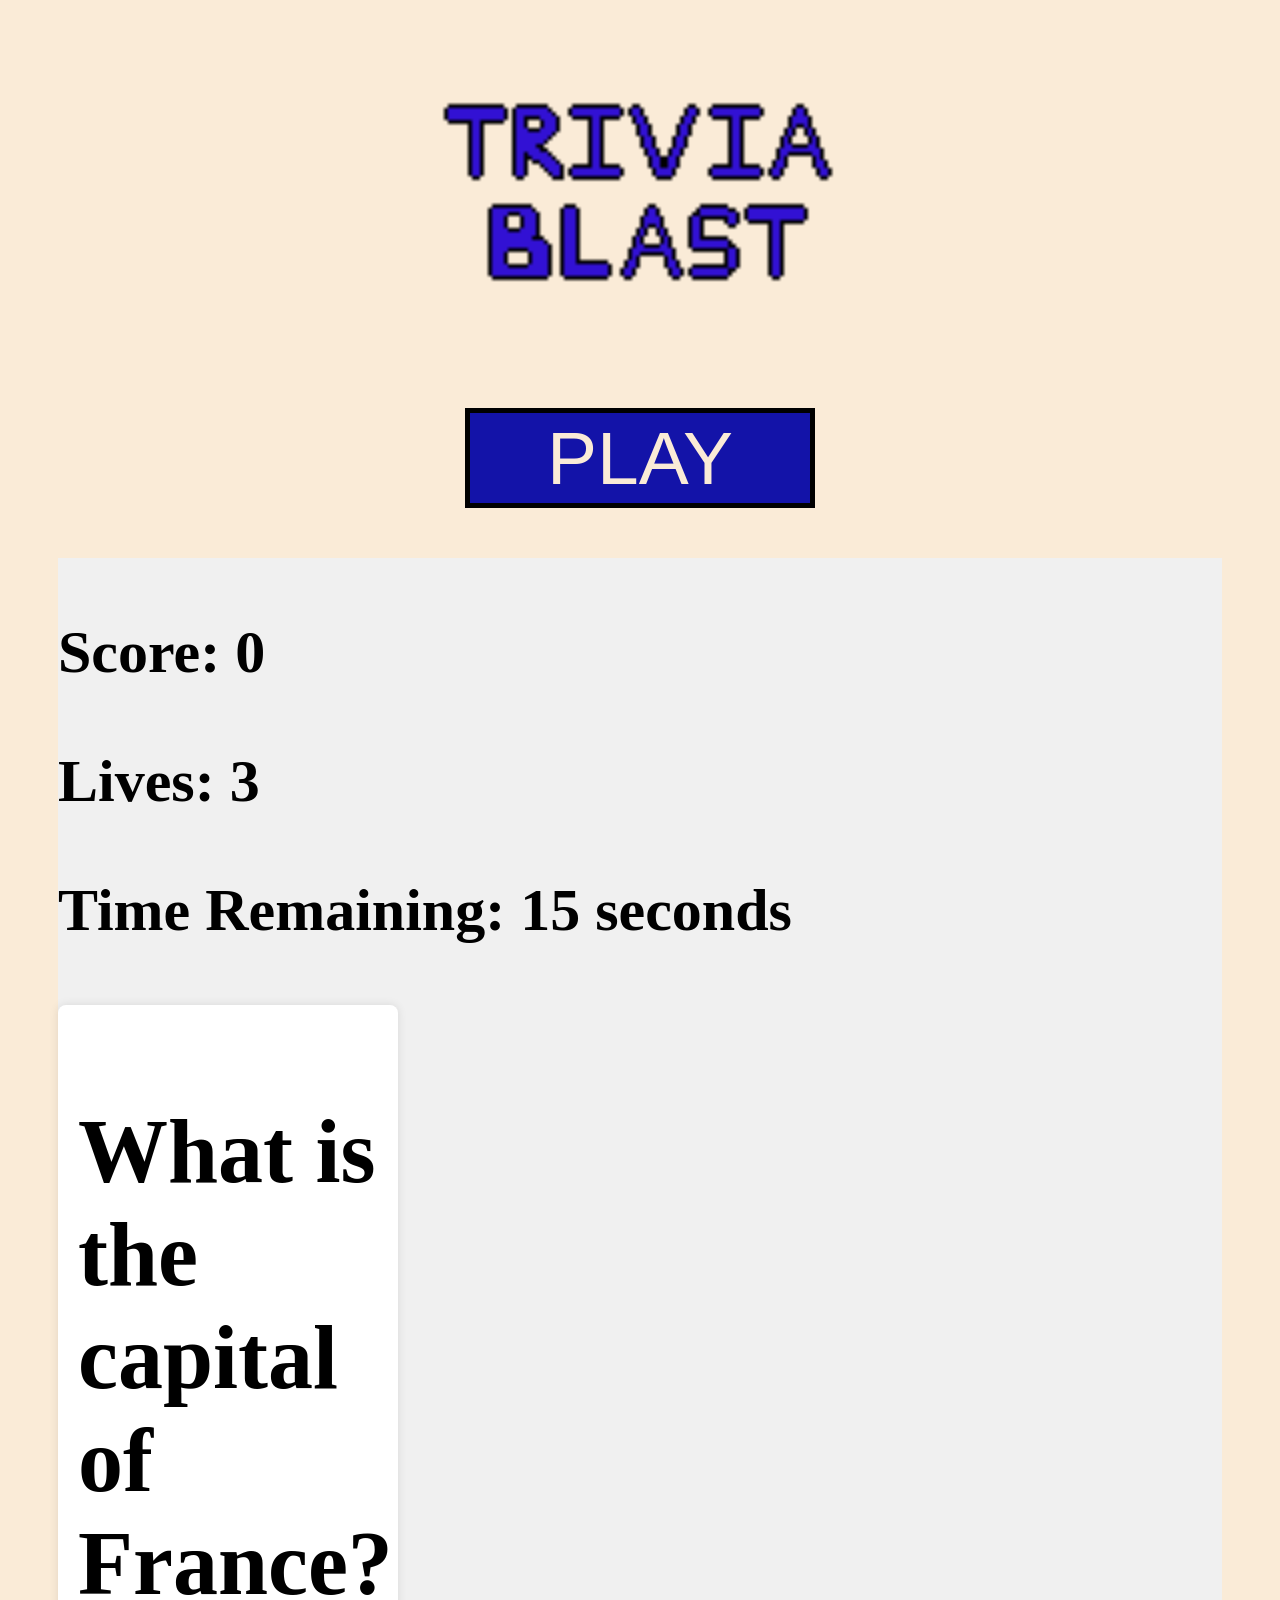
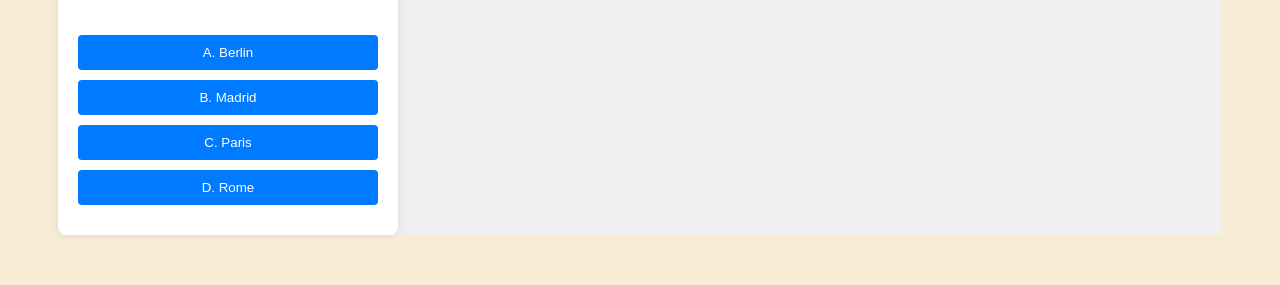
==== index.html @ b65f86d8 "1st Commit, Better layout and css" ====
<!DOCTYPE html>
<html>
    <head>
        <meta charset="utf-8" />
        <meta name="viewport" content="width=device-width, initial-scale=1" />
        <link rel = "icon" href="images/favicon.ico" type="image/x-icon" />
        <title>Static Website Homepage</title>
        <link rel="stylesheet" href="style.css"/>
        <script src="script.js" defer></script>
    </head>
    <body class="overall_page">

        <header>
            <img class="title" src="Images/pixil-frame-0.png" alt="Trivia Blast Header"></img>
        </header>
        

        <div class = "btn">
            <button id="btn1" onclick= initQuiz();>PLAY</button>
        </div>

        <div class="bodyForGame">



        <div class="start-container">
            <div id="score-container">
                <p>Score: <span id="score">0</span></p>
            </div>

            <div id="lives-container">
                <p>Lives: <span id="lives">3</span></p>
            </div>

            <div id="timer-container">
                <p>Time Remaining: <span id="timer">15</span> seconds</p>
            </div>
        </div>


        <main class="quiz-container">
            <div class="question">
              <h2>What is the capital of France?</h2>
            </div>
            
            <div class="answers">
              <button class="answer-btn">A. Berlin</button>
              <button class="answer-btn">B. Madrid</button>
              <button class="answer-btn">C. Paris</button>
              <button class="answer-btn">D. Rome</button>
            </div>
            
        </main>
        </div>
    </body>
</html>
---- style.css ----
/* Luke CSS just for the button and the title */
.overall_page{
    background-color: antiquewhite;
    color:black;
    font-weight: bold;
    font-family: fantasy;
    font-size: 60px;
}


.title{
    display: flex;
    justify-content: center;    
    margin-left: auto;
    margin-right: auto;
    height: 400px;
    width: 400px;
    max-width: 100%;
}

.btn{
    display: flex;
    justify-content: center;    
    text-align: center;  
    font-family: fantasy;
    font-size: 60px;
}

#btn1{
    width: 350px;
    height: 100px;
    color: antiquewhite;
    background-color: rgb(19, 19, 168);
    font-size: 75px;
    border: 5px solid black;
    border-color: black;
}

/* Dakotas/Luke CSS for the actual game itself
-Score
-Lives
-Time Remaining
-Actual box of the questions being asked
*/


.bodyForGame {
    font-family: fantasy;
    font-size: 60px;
    background-color: #f0f0f0;
    display: flex;
    flex-direction: column;
    justify-content: center;
    height: 50%;
    margin: 50px;
  }

  .quiz-container {
    background-color: #fff;
    padding: 20px;
    border-radius: 8px;
    box-shadow: 0 0 10px rgba(0, 0, 0, 0.1);
    width: 300px;
  }

  .question h2 {
    margin-bottom: 20px;
  }

  .answers {
    display: flex;
    flex-direction: column;
  }
  .score-container,
  .lives-container {
    margin-bottom: 20px;
  }

  .answer-btn {
    background-color: #007bff;
    color: white;
    border: none;
    padding: 10px;
    margin-bottom: 10px;
    border-radius: 4px;
    cursor: pointer;
  }

  .answer-btn:hover {
    background-color: #0056b3;
  }



@media (max-width: 800px) { 
    .title{
        font-size: 50px;
    }
}
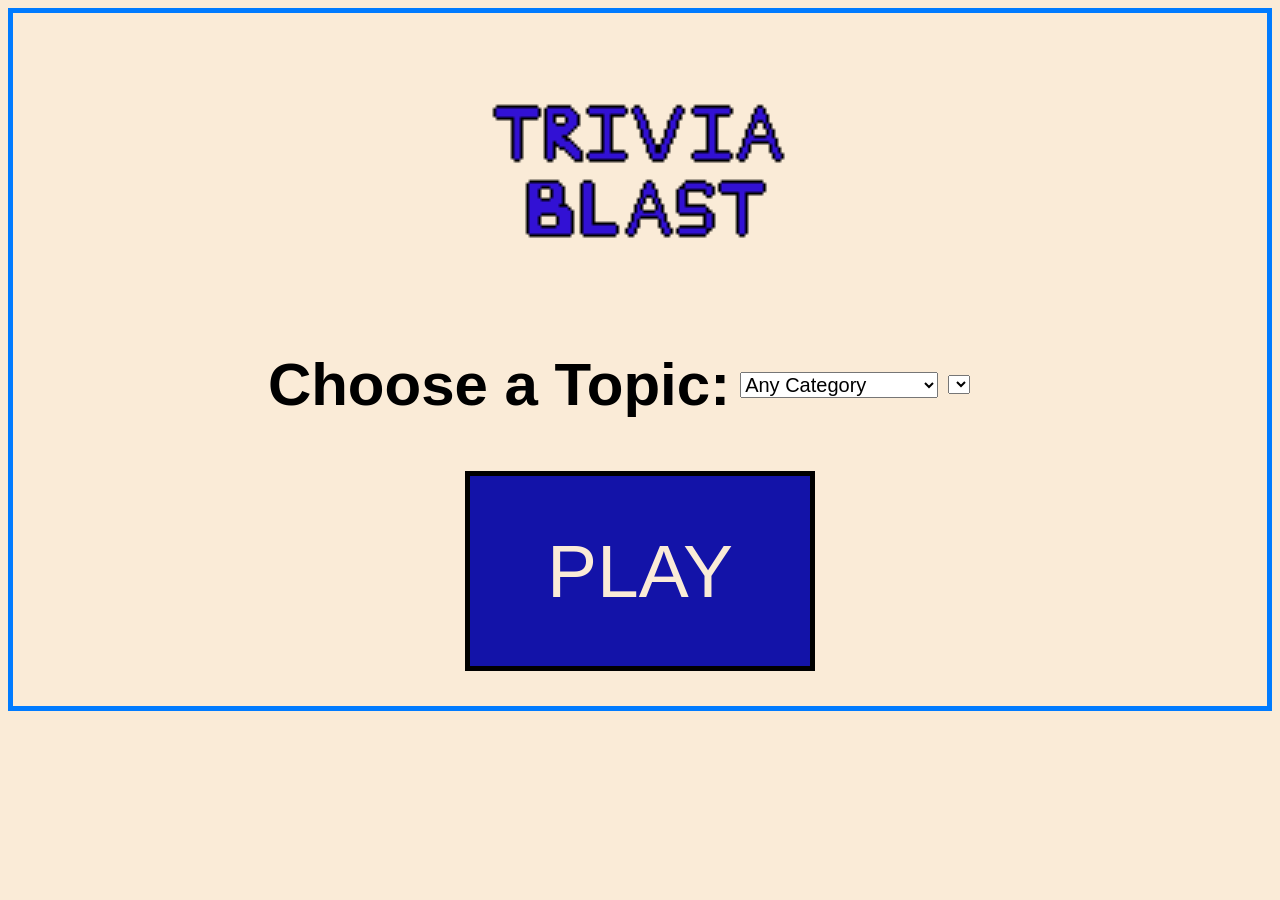
==== commit bd7cee10: "Merge pull request #2 from dsnyder8/feature/progress-dots-and-win-condition Add progress dots and wi" ====
--- a/index.html
+++ b/index.html
@@ -10,47 +10,91 @@
     </head>
     <body class="overall_page">
 
+        <!-- Header Image / Logo for the game -->
         <header>
             <img class="title" src="Images/pixil-frame-0.png" alt="Trivia Blast Header"></img>
         </header>
         
 
-        <div class = "btn">
+        <div id="welcome-screen" class="btn">
+            <div class="selector-container">
+                <label for="category-select">Choose a Topic:</label>
+                <select id="category-select">
+                    <option value="">Any Category</option>
+                    <option value="9">General Knowledge</option>
+                    <option value="11">Movies</option>
+                    <option value="12">Music</option>
+                    <option value="15">Video Games</option>
+                    <option value="17">Science & Nature</option>
+                    <option value="23">History</option>
+                </select>
+                <select id="difficulty-select">Choose a difficulty</select>
+                    <option value></option>
+                    <option value></option>
+                    <option value></option>
+            </div>
             <button id="btn1" onclick= initQuiz();>PLAY</button>
         </div>
 
-        <div class="bodyForGame">
 
 
 
-        <div class="start-container">
-            <div id="score-container">
-                <p>Score: <span id="score">0</span></p>
+        <!--Code for the container the actual game is played in-->
+        <div id="game-container" style="display:none;">
+            <div class="start-container">
+                
+                <div id="timer-container">
+                    <p>Time Remaining: <span id="timer">15</span> seconds</p>
+                </div>
+                <div id="score-container">
+                    <p>Score: <span id="score">0</span></p>
+                </div>
             </div>
 
-            <div id="lives-container">
-                <p>Lives: <span id="lives">3</span></p>
+            <div id="progress-container">
+                <span class="progress-dot"></span>
+                <span class="progress-dot"></span>
+                <span class="progress-dot"></span>
+                <span class="progress-dot"></span>
+                <span class="progress-dot"></span>
+                <span class="progress-dot"></span>
+                <span class="progress-dot"></span>
+                <span class="progress-dot"></span>
+                <span class="progress-dot"></span>
+                <span class="progress-dot"></span>
             </div>
 
-            <div id="timer-container">
-                <p>Time Remaining: <span id="timer">15</span> seconds</p>
+            <main class="quiz-container">
+                <div class="question">
+                    <h2>Waiting for Question 1</h2>
+                </div>
+
+                <div class="answers">
+                    <button class="answer-btn">..</button>
+                    <button class="answer-btn">..</button>
+                    <button class="answer-btn">..</button>
+                    <button class="answer-btn">..</button>
+                </div>
+            </main>
+
+            <div class="start-container">
+                <div id="lives-container">
+                    <p>Lives: <img id="lives" src="Images/HeartFrame1.png"></img></p>
+                </div>
             </div>
         </div>
+        
 
-
-        <main class="quiz-container">
-            <div class="question">
-              <h2>What is the capital of France?</h2>
+        <!-- We want to hide this end game content to appear only when the game is over -->
+        <div id="game-over-container" style="display:none;">
+            <div class="final-scores-container">
+                <h2 id="game-over-heading"> Game Over and Nice Try!</h2>
+                <p> Here is your scores:</p>
+                    <p id="final-score">Final Score: </p>
+                    <p id="questions-correct">Questions Correct: </p>   
+                    <p id="high-score"> Personal Best: 0 </p>
+                    <button id="restart-btn" onclick="location.reload()">Play Again</button>
             </div>
-            
-            <div class="answers">
-              <button class="answer-btn">A. Berlin</button>
-              <button class="answer-btn">B. Madrid</button>
-              <button class="answer-btn">C. Paris</button>
-              <button class="answer-btn">D. Rome</button>
-            </div>
-            
-        </main>
         </div>
     </body>
 </html>
--- a/style.css
+++ b/style.css
@@ -1,40 +1,52 @@
-
 /* Luke CSS just for the button and the title */
-.overall_page{
-    background-color: antiquewhite;
-    color:black;
-    font-weight: bold;
-    font-family: fantasy;
-    font-size: 60px;
+.overall_page {
+  background-color: antiquewhite;
+  color: black;
+  font-weight: bold;
+  font-family: Arial, Helvetica, sans-serif;
+  font-size: 60px;
+  border: 5px solid #007bff;
+  padding: 20px;
 }
 
-
-.title{
-    display: flex;
-    justify-content: center;    
-    margin-left: auto;
-    margin-right: auto;
-    height: 400px;
-    width: 400px;
-    max-width: 100%;
+.title {
+  display: block;
+  margin: auto;
+  width: 300px;
+  height: 300px;
+  max-width: 100%;
 }
 
-.btn{
-    display: flex;
-    justify-content: center;    
-    text-align: center;  
-    font-family: fantasy;
-    font-size: 60px;
+.btn {
+  display: flex;
+  flex-direction: column;
+  justify-content: center;
+  align-items: center;
+  text-align: center;
+  font-family: Arial, Helvetica, sans-serif;
+  font-size: 60px;
+  gap: 50px;
 }
 
-#btn1{
-    width: 350px;
-    height: 100px;
-    color: antiquewhite;
-    background-color: rgb(19, 19, 168);
-    font-size: 75px;
-    border: 5px solid black;
-    border-color: black;
+#btn1 {
+  width: 350px;
+  height: 200px;
+  color: antiquewhite;
+  background-color: rgb(19, 19, 168);
+  font-size: 75px;
+  border: 5px solid black;
+  border-color: black;
+}
+
+.selector-container{
+    display: flex;
+    justify-content: center;
+    align-items: center;
+    gap: 10px;
+}
+
+#category-select{
+    font-size: 20px;
 }
 
 /* Dakotas/Luke CSS for the actual game itself
@@ -45,56 +57,136 @@
 */
 
 
-.bodyForGame {
-    font-family: fantasy;
-    font-size: 60px;
-    background-color: #f0f0f0;
+.game-container {
+  background-color: #f0f0f0;
+  min-height: 100vh;
+  padding: 5px 5px;
+}
+
+
+.quiz-container {
+  background-color: antiquewhite;
+  padding: 30px;
+  border-radius: 12px;
+  box-shadow: 0 4px 15px rgba(0, 0, 0, 0.2);
+  max-width: 600px; 
+  margin: 20px auto;
+  text-align: center;
+}
+
+.question h2 {
+  font-size: 24px;
+  line-height: 1.4;
+  margin-bottom: 25px;
+  color: #333;
+}
+
+.answers {
+  display: flex;
+  flex-direction: column;
+}
+.score-container,
+.lives-container {
+  margin-bottom: 5px;
+}
+
+.answer-btn {
+    background-color: #007bff;
+    color: white;
+    border: none;
+    padding: 15px;
+    margin-bottom: 12px;
+    border-radius: 8px;
+    cursor: pointer;
+    font-size: 18px;
+}
+
+.answer-btn:hover {
+    background-color: #4c9aee;
+  }
+
+
+.start-container{
+    color: #333;
     display: flex;
     flex-direction: column;
     justify-content: center;
-    height: 50%;
-    margin: 50px;
-  }
+    align-items: center;
+    font-size: 45px;
+}
 
-  .quiz-container {
-    background-color: #fff;
-    padding: 20px;
-    border-radius: 8px;
-    box-shadow: 0 0 10px rgba(0, 0, 0, 0.1);
-    width: 300px;
-  }
+#btn1:hover{
+    background-color: rgb(11, 93, 165);
+}
+p{
+    margin: 1px;
+}
 
-  .question h2 {
-    margin-bottom: 20px;
-  }
+#welcome-screen{
+    margin: 15px;
+    
+}
 
-  .answers {
+h2{
+    margin: 1px;
+}
+
+.final-scores-container{
     display: flex;
     flex-direction: column;
-  }
-  .score-container,
-  .lives-container {
-    margin-bottom: 20px;
-  }
+    justify-content: center;
+    align-items: center;
+    padding-bottom: 10px;
+    border: 5px solid black;
+}
 
-  .answer-btn {
-    background-color: #007bff;
-    color: white;
-    border: none;
-    padding: 10px;
-    margin-bottom: 10px;
-    border-radius: 4px;
-    cursor: pointer;
-  }
+#restart-btn{
+    width: 100px;
+    height: 55px;
+    color: antiquewhite;
+    background-color: rgb(19, 19, 168);
+    font-size: 20px;
+    border: 5px solid black;
+    border-color: black;
+}
 
-  .answer-btn:hover {
-    background-color: #0056b3;
-  }
+#restart-btn:hover{
+    background-color: rgb(11, 93, 165);
+}
+
+h2{
+    color: red;
+}
 
 
+#progress-container {
+    display: flex;
+    justify-content: center;
+    gap: 10px;
+    margin: 10px auto;
+}
 
-@media (max-width: 800px) { 
-    .title{
-        font-size: 50px;
-    }
+.progress-dot {
+    width: 20px;
+    height: 20px;
+    border-radius: 50%;
+    background-color: #ccc;
+    border: 2px solid #999;
+    display: inline-block;
+}
+
+.progress-dot.correct {
+    background-color: #28a745;
+    border-color: #1e7e34;
+}
+
+.progress-dot.wrong {
+    background-color: #dc3545;
+    border-color: #bd2130;
+}
+
+@media (max-width: 800px) {
+  .title {
+    font-size: 50px;
+  }
 }
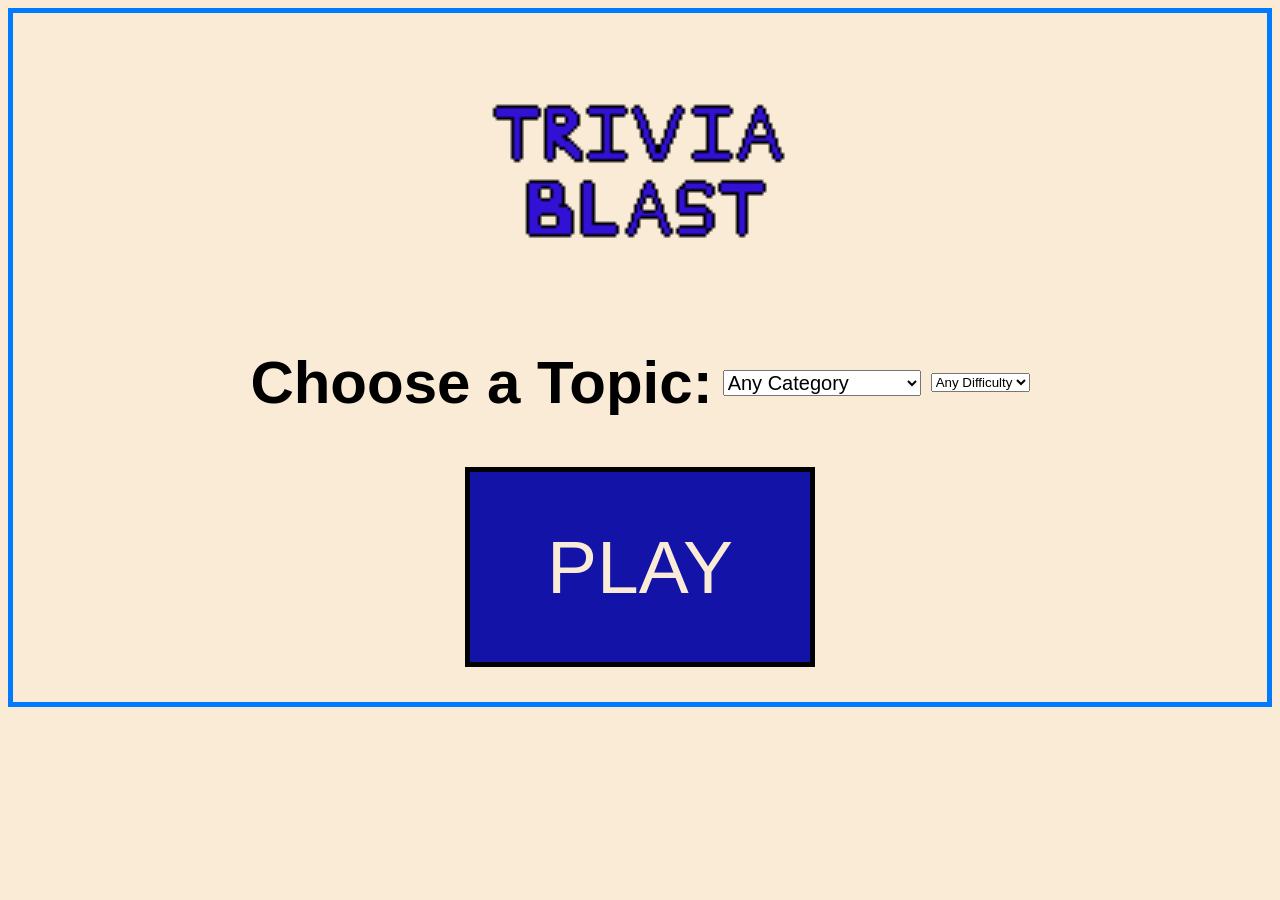
==== commit 40f45a65: "Add difficulty-based lives and fix heart display" ====
--- a/index.html
+++ b/index.html
@@ -28,12 +28,14 @@
                     <option value="17">Science & Nature</option>
                     <option value="23">History</option>
                 </select>
-                <select id="difficulty-select">Choose a difficulty</select>
-                    <option value></option>
-                    <option value></option>
-                    <option value></option>
+                <select id="difficulty-select">
+                    <option value="">Any Difficulty</option>
+                    <option value="easy">Easy</option>
+                    <option value="medium">Medium</option>
+                    <option value="hard">Hard</option>
+                </select>
             </div>
-            <button id="btn1" onclick= initQuiz();>PLAY</button>
+            <button id="btn1" onclick="initQuiz()">PLAY</button>
         </div>
 
 
@@ -79,7 +81,11 @@
 
             <div class="start-container">
                 <div id="lives-container">
-                    <p>Lives: <img id="lives" src="Images/HeartFrame1.png"></img></p>
+                    <p>Lives:
+                        <img class="heart" src="Images/heart.png">
+                        <img class="heart" src="Images/heart.png">
+                        <img class="heart" src="Images/heart.png">
+                    </p>
                 </div>
             </div>
         </div>
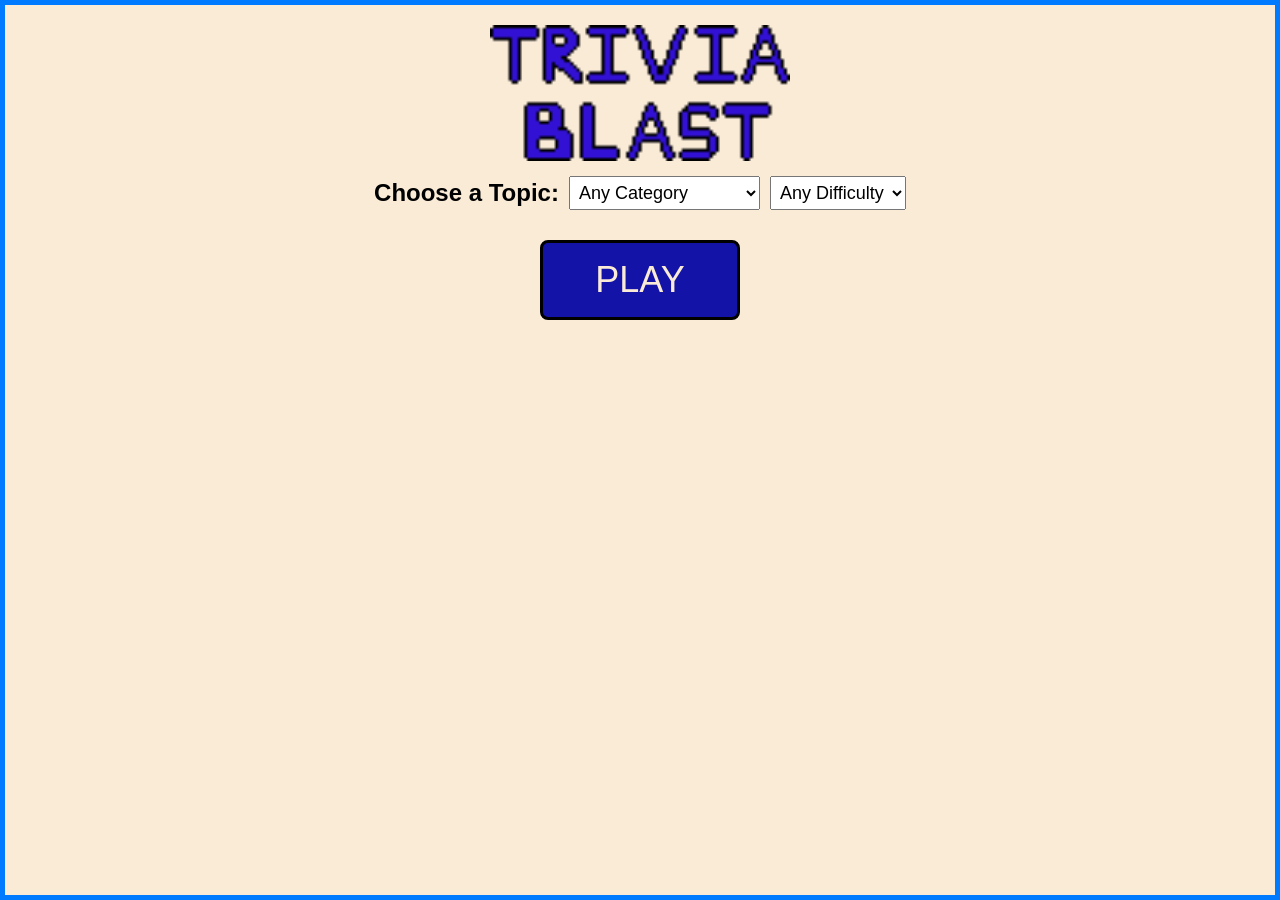
==== commit e7fb3df1: "Kahoot-style UI with logo animation and countdown" ====
--- a/index.html
+++ b/index.html
@@ -4,7 +4,7 @@
         <meta charset="utf-8" />
         <meta name="viewport" content="width=device-width, initial-scale=1" />
         <link rel = "icon" href="images/favicon.ico" type="image/x-icon" />
-        <title>Static Website Homepage</title>
+        <title>Trivia Blast</title>
         <link rel="stylesheet" href="style.css"/>
         <script src="script.js" defer></script>
     </head>
@@ -12,7 +12,7 @@
 
         <!-- Header Image / Logo for the game -->
         <header>
-            <img class="title" src="Images/pixil-frame-0.png" alt="Trivia Blast Header"></img>
+            <img class="title" src="Images/logo.png" alt="Trivia Blast Header">
         </header>
         
 
@@ -43,50 +43,43 @@
 
         <!--Code for the container the actual game is played in-->
         <div id="game-container" style="display:none;">
-            <div class="start-container">
-                
+            <div class="game-top-bar">
+                <img class="top-bar-logo" src="Images/logo.png" alt="Trivia Blast" style="visibility:hidden;">
                 <div id="timer-container">
-                    <p>Time Remaining: <span id="timer">15</span> seconds</p>
+                    <span id="timer">15</span>s
                 </div>
-                <div id="score-container">
-                    <p>Score: <span id="score">0</span></p>
+                <div id="progress-container">
+                    <span class="progress-dot"></span>
+                    <span class="progress-dot"></span>
+                    <span class="progress-dot"></span>
+                    <span class="progress-dot"></span>
+                    <span class="progress-dot"></span>
+                    <span class="progress-dot"></span>
+                    <span class="progress-dot"></span>
+                    <span class="progress-dot"></span>
+                    <span class="progress-dot"></span>
+                    <span class="progress-dot"></span>
+                </div>
+                <div class="game-top-right">
+                    <div id="score-container">Score: <span id="score">0</span></div>
+                    <div id="lives-container">Lives:
+                        <img class="heart" src="Images/heart.png">
+                        <img class="heart" src="Images/heart.png">
+                        <img class="heart" src="Images/heart.png">
+                    </div>
+                    <button class="top-bar-btn" onclick="location.reload()">Quit</button>
                 </div>
             </div>
 
-            <div id="progress-container">
-                <span class="progress-dot"></span>
-                <span class="progress-dot"></span>
-                <span class="progress-dot"></span>
-                <span class="progress-dot"></span>
-                <span class="progress-dot"></span>
-                <span class="progress-dot"></span>
-                <span class="progress-dot"></span>
-                <span class="progress-dot"></span>
-                <span class="progress-dot"></span>
-                <span class="progress-dot"></span>
+            <div class="question-banner">
+                <h2>Waiting for Question 1</h2>
             </div>
 
-            <main class="quiz-container">
-                <div class="question">
-                    <h2>Waiting for Question 1</h2>
-                </div>
-
-                <div class="answers">
-                    <button class="answer-btn">..</button>
-                    <button class="answer-btn">..</button>
-                    <button class="answer-btn">..</button>
-                    <button class="answer-btn">..</button>
-                </div>
-            </main>
-
-            <div class="start-container">
-                <div id="lives-container">
-                    <p>Lives:
-                        <img class="heart" src="Images/heart.png">
-                        <img class="heart" src="Images/heart.png">
-                        <img class="heart" src="Images/heart.png">
-                    </p>
-                </div>
+            <div class="answers">
+                <button class="answer-btn">..</button>
+                <button class="answer-btn">..</button>
+                <button class="answer-btn">..</button>
+                <button class="answer-btn">..</button>
             </div>
         </div>
         
--- a/style.css
+++ b/style.css
@@ -4,17 +4,26 @@
   color: black;
   font-weight: bold;
   font-family: Arial, Helvetica, sans-serif;
-  font-size: 60px;
+  font-size: 18px;
   border: 5px solid #007bff;
   padding: 20px;
+  margin: 0;
+  box-sizing: border-box;
+  min-height: 100vh;
 }
 
 .title {
   display: block;
   margin: auto;
   width: 300px;
-  height: 300px;
+  height: auto;
   max-width: 100%;
+}
+
+.title.title-animating {
+  position: fixed;
+  z-index: 100;
+  transition: all 0.8s ease;
 }
 
 .btn {
@@ -24,18 +33,19 @@
   align-items: center;
   text-align: center;
   font-family: Arial, Helvetica, sans-serif;
-  font-size: 60px;
-  gap: 50px;
+  font-size: 24px;
+  gap: 30px;
 }
 
 #btn1 {
-  width: 350px;
-  height: 200px;
+  width: 200px;
+  height: 80px;
   color: antiquewhite;
   background-color: rgb(19, 19, 168);
-  font-size: 75px;
-  border: 5px solid black;
-  border-color: black;
+  font-size: 36px;
+  border: 3px solid black;
+  border-radius: 8px;
+  cursor: pointer;
 }
 
 .selector-container{
@@ -45,8 +55,10 @@
     gap: 10px;
 }
 
-#category-select{
-    font-size: 20px;
+#category-select,
+#difficulty-select {
+    font-size: 18px;
+    padding: 5px;
 }
 
 /* Dakotas/Luke CSS for the actual game itself
@@ -57,62 +69,127 @@
 */
 
 
-.game-container {
-  background-color: #f0f0f0;
-  min-height: 100vh;
-  padding: 5px 5px;
-}
-
-
-.quiz-container {
+#game-container {
+  height: 100vh;
+  display: flex;
+  flex-direction: column;
+  overflow: hidden;
+}
+
+.game-top-bar {
+  display: flex;
+  align-items: center;
+  justify-content: space-between;
+  padding: 10px 20px;
+  background-color: #46178f;
+  color: white;
+  font-size: 18px;
+}
+
+.top-bar-logo {
+  height: 40px;
+  width: auto;
+  background-color: white;
+  padding: 4px 8px;
+  border-radius: 6px;
+}
+
+#timer-container {
+  font-size: 24px;
+  font-weight: bold;
+  background-color: white;
+  color: #333;
+  border-radius: 50%;
+  width: 50px;
+  height: 50px;
+  display: flex;
+  align-items: center;
+  justify-content: center;
+  transition: color 0.3s, background-color 0.3s;
+}
+
+#timer-container.timer-warning {
+  animation: timer-flash 0.5s ease-in-out infinite alternate;
+}
+
+@keyframes timer-flash {
+  from { background-color: white; color: #dc3545; }
+  to { background-color: #dc3545; color: white; }
+}
+
+.top-bar-btn {
+  padding: 6px 14px;
+  border: 2px solid white;
+  border-radius: 6px;
+  background: transparent;
+  color: white;
+  font-size: 14px;
+  font-weight: bold;
+  cursor: pointer;
+}
+
+.top-bar-btn:hover {
+  background: rgba(255, 255, 255, 0.2);
+}
+
+.game-top-right {
+  display: flex;
+  align-items: center;
+  gap: 20px;
+  flex-shrink: 0;
+}
+
+#lives-container {
+  display: flex;
+  align-items: center;
+  gap: 5px;
+  width: 170px;
+}
+
+.heart {
+  height: 20px;
+  width: auto;
+}
+
+.question-banner {
   background-color: antiquewhite;
-  padding: 30px;
-  border-radius: 12px;
-  box-shadow: 0 4px 15px rgba(0, 0, 0, 0.2);
-  max-width: 600px; 
-  margin: 20px auto;
   text-align: center;
-}
-
-.question h2 {
-  font-size: 24px;
+  padding: 30px 20px;
+  flex: 1;
+  display: flex;
+  align-items: center;
+  justify-content: center;
+}
+
+.question-banner h2 {
+  font-size: 36px;
   line-height: 1.4;
-  margin-bottom: 25px;
   color: #333;
+  margin: 0;
 }
 
 .answers {
-  display: flex;
-  flex-direction: column;
-}
-.score-container,
-.lives-container {
-  margin-bottom: 5px;
+  display: grid;
+  grid-template-columns: 1fr 1fr;
+  grid-template-rows: 1fr 1fr;
+  gap: 10px;
+  padding: 10px 20px;
+  flex: 1;
+  min-height: 0;
 }
 
 .answer-btn {
     background-color: #007bff;
     color: white;
     border: none;
-    padding: 15px;
-    margin-bottom: 12px;
     border-radius: 8px;
     cursor: pointer;
-    font-size: 18px;
+    font-size: 20px;
+    font-weight: bold;
 }
 
 .answer-btn:hover {
     background-color: #4c9aee;
-  }
-
-
-.start-container{
-    color: #333;
-    display: flex;
-    flex-direction: column;
-    justify-content: center;
-    align-items: center;
-    font-size: 45px;
 }
 
 #btn1:hover{
@@ -136,39 +213,38 @@
     flex-direction: column;
     justify-content: center;
     align-items: center;
-    padding-bottom: 10px;
-    border: 5px solid black;
+    padding: 20px;
+    border: 3px solid black;
+    border-radius: 12px;
+    max-width: 500px;
+    margin: 20px auto;
 }
 
 #restart-btn{
-    width: 100px;
-    height: 55px;
+    width: 140px;
+    height: 50px;
     color: antiquewhite;
     background-color: rgb(19, 19, 168);
     font-size: 20px;
-    border: 5px solid black;
-    border-color: black;
+    border: 3px solid black;
+    border-radius: 8px;
+    cursor: pointer;
+    margin-top: 10px;
 }
 
 #restart-btn:hover{
     background-color: rgb(11, 93, 165);
 }
-
-h2{
-    color: red;
-}
-
 
 #progress-container {
     display: flex;
     justify-content: center;
-    gap: 10px;
-    margin: 10px auto;
+    gap: 6px;
 }
 
 .progress-dot {
-    width: 20px;
-    height: 20px;
+    width: 16px;
+    height: 16px;
     border-radius: 50%;
     background-color: #ccc;
     border: 2px solid #999;
@@ -183,6 +259,17 @@
 .progress-dot.wrong {
     background-color: #dc3545;
     border-color: #bd2130;
+}
+
+#countdown-overlay {
+  flex: 1;
+  background-color: #46178f;
+  display: flex;
+  align-items: center;
+  justify-content: center;
+  font-size: 120px;
+  color: white;
+  font-weight: bold;
 }
 
 @media (max-width: 800px) {
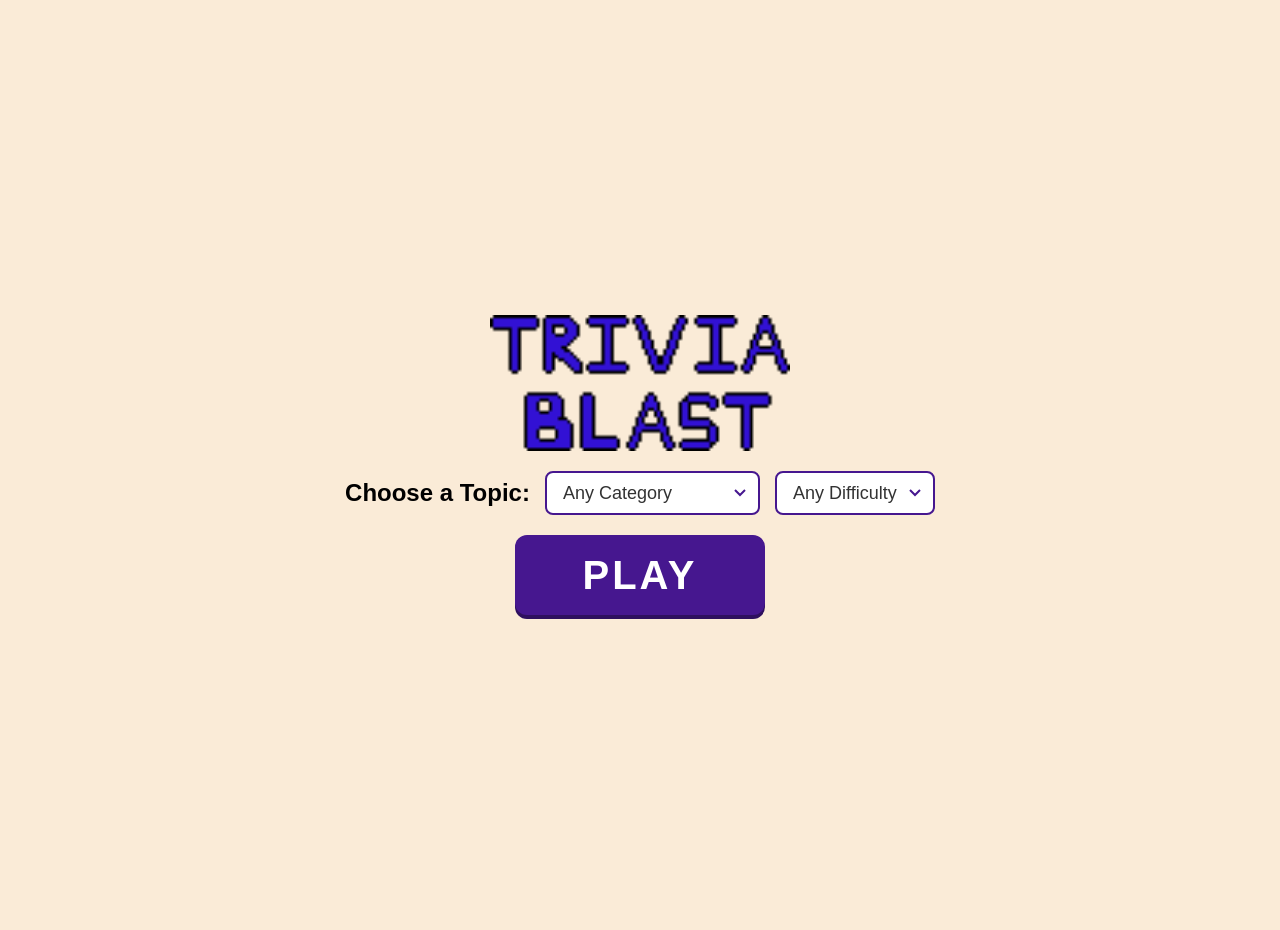
==== commit 3297d207: "Style home screen and game over screen" ====
--- a/index.html
+++ b/index.html
@@ -10,13 +10,10 @@
     </head>
     <body class="overall_page">
 
-        <!-- Header Image / Logo for the game -->
-        <header>
-            <img class="title" src="Images/logo.png" alt="Trivia Blast Header">
-        </header>
-        
+        <header></header>
 
         <div id="welcome-screen" class="btn">
+            <img class="title" src="Images/logo.png" alt="Trivia Blast Header">
             <div class="selector-container">
                 <label for="category-select">Choose a Topic:</label>
                 <select id="category-select">
@@ -87,11 +84,10 @@
         <!-- We want to hide this end game content to appear only when the game is over -->
         <div id="game-over-container" style="display:none;">
             <div class="final-scores-container">
-                <h2 id="game-over-heading"> Game Over and Nice Try!</h2>
-                <p> Here is your scores:</p>
-                    <p id="final-score">Final Score: </p>
-                    <p id="questions-correct">Questions Correct: </p>   
-                    <p id="high-score"> Personal Best: 0 </p>
+                <h2 id="game-over-heading">Game Over!</h2>
+                <p id="final-score">Score: </p>
+                <p id="questions-correct">Correct Answers: </p>
+                <p id="high-score">Best Score: 0</p>
                     <button id="restart-btn" onclick="location.reload()">Play Again</button>
             </div>
         </div>
--- a/style.css
+++ b/style.css
@@ -5,19 +5,19 @@
   font-weight: bold;
   font-family: Arial, Helvetica, sans-serif;
   font-size: 18px;
-  border: 5px solid #007bff;
-  padding: 20px;
+  padding: 0;
   margin: 0;
   box-sizing: border-box;
   min-height: 100vh;
+  overflow: hidden;
 }
 
 .title {
   display: block;
-  margin: auto;
+  margin: 0 auto;
   width: 300px;
   height: auto;
-  max-width: 100%;
+  max-width: 90%;
 }
 
 .title.title-animating {
@@ -34,31 +34,59 @@
   text-align: center;
   font-family: Arial, Helvetica, sans-serif;
   font-size: 24px;
-  gap: 30px;
+  gap: 20px;
+  min-height: 100vh;
 }
 
 #btn1 {
-  width: 200px;
+  width: 250px;
   height: 80px;
-  color: antiquewhite;
-  background-color: rgb(19, 19, 168);
-  font-size: 36px;
-  border: 3px solid black;
-  border-radius: 8px;
+  color: white;
+  background-color: #46178f;
+  font-size: 40px;
+  font-weight: bold;
+  letter-spacing: 3px;
+  border: none;
+  border-radius: 12px;
   cursor: pointer;
+  box-shadow: 0 4px 0 #2e0f5e;
+  transition: transform 0.1s, box-shadow 0.1s;
 }
 
 .selector-container{
     display: flex;
     justify-content: center;
     align-items: center;
-    gap: 10px;
+    gap: 15px;
+    flex-wrap: wrap;
 }
 
 #category-select,
 #difficulty-select {
     font-size: 18px;
-    padding: 5px;
+    padding: 10px 16px;
+    border: 2px solid #46178f;
+    border-radius: 8px;
+    background-color: white;
+    color: #333;
+    cursor: pointer;
+    appearance: none;
+    background-image: url("data:image/svg+xml,%3Csvg xmlns='http://www.w3.org/2000/svg' width='12' height='8'%3E%3Cpath d='M1 1l5 5 5-5' stroke='%2346178f' stroke-width='2' fill='none'/%3E%3C/svg%3E");
+    background-repeat: no-repeat;
+    background-position: right 12px center;
+    padding-right: 36px;
+}
+
+#category-select:hover,
+#difficulty-select:hover {
+    border-color: #6b3fa0;
+}
+
+#category-select:focus,
+#difficulty-select:focus {
+    outline: none;
+    border-color: #46178f;
+    box-shadow: 0 0 0 3px rgba(70, 23, 143, 0.2);
 }
 
 /* Dakotas/Luke CSS for the actual game itself
@@ -193,7 +221,12 @@
 }
 
 #btn1:hover{
-    background-color: rgb(11, 93, 165);
+    background-color: #5a1db3;
+}
+
+#btn1:active {
+    transform: translateY(2px);
+    box-shadow: 0 2px 0 #2e0f5e;
 }
 p{
     margin: 1px;
@@ -206,6 +239,13 @@
 
 h2{
     margin: 1px;
+}
+
+#game-over-container {
+    display: flex;
+    justify-content: center;
+    align-items: center;
+    min-height: 80vh;
 }
 
 .final-scores-container{
@@ -213,27 +253,38 @@
     flex-direction: column;
     justify-content: center;
     align-items: center;
-    padding: 20px;
-    border: 3px solid black;
-    border-radius: 12px;
+    padding: 40px 60px;
+    background-color: white;
+    border: 3px solid #46178f;
+    border-radius: 16px;
     max-width: 500px;
     margin: 20px auto;
+    gap: 8px;
+    box-shadow: 0 8px 30px rgba(0, 0, 0, 0.15);
 }
 
 #restart-btn{
-    width: 140px;
-    height: 50px;
-    color: antiquewhite;
-    background-color: rgb(19, 19, 168);
-    font-size: 20px;
-    border: 3px solid black;
-    border-radius: 8px;
+    width: 180px;
+    height: 55px;
+    color: white;
+    background-color: #46178f;
+    font-size: 22px;
+    font-weight: bold;
+    border: none;
+    border-radius: 12px;
     cursor: pointer;
-    margin-top: 10px;
+    margin-top: 15px;
+    box-shadow: 0 4px 0 #2e0f5e;
+    transition: transform 0.1s, box-shadow 0.1s;
 }
 
 #restart-btn:hover{
-    background-color: rgb(11, 93, 165);
+    background-color: #5a1db3;
+}
+
+#restart-btn:active {
+    transform: translateY(2px);
+    box-shadow: 0 2px 0 #2e0f5e;
 }
 
 #progress-container {
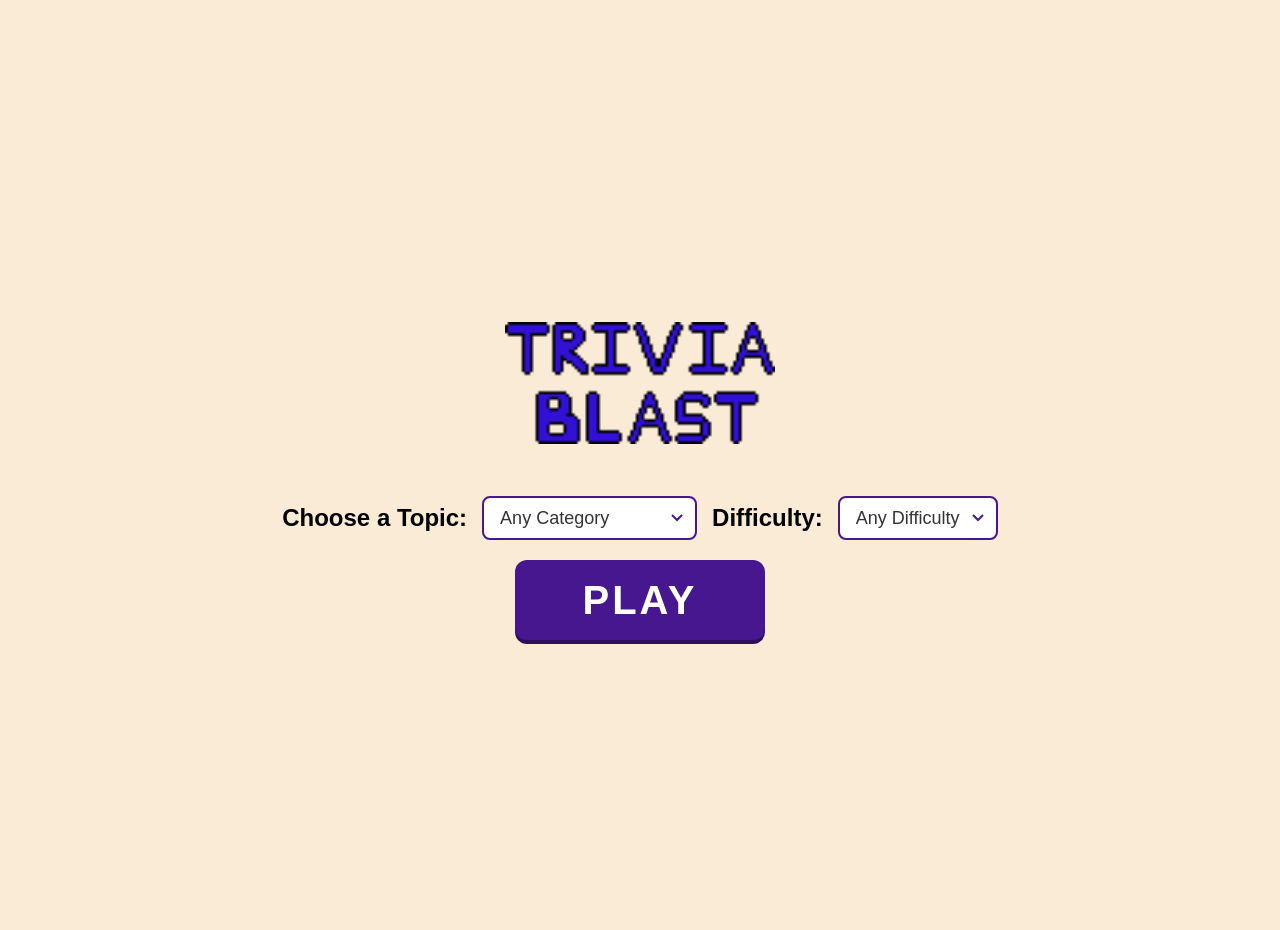
==== commit 321b4095: "Accessibility, responsive design, keyboard controls, and code cleanup" ====
--- a/index.html
+++ b/index.html
@@ -1,9 +1,9 @@
 <!DOCTYPE html>
-<html>
+<html lang="en">
     <head>
         <meta charset="utf-8" />
         <meta name="viewport" content="width=device-width, initial-scale=1" />
-        <link rel = "icon" href="images/favicon.ico" type="image/x-icon" />
+        <link rel="icon" href="images/favicon.ico" type="image/x-icon" />
         <title>Trivia Blast</title>
         <link rel="stylesheet" href="style.css"/>
         <script src="script.js" defer></script>
@@ -12,8 +12,8 @@
 
         <header></header>
 
-        <div id="welcome-screen" class="btn">
-            <img class="title" src="Images/logo.png" alt="Trivia Blast Header">
+        <main id="welcome-screen" class="btn">
+            <h1><img class="title" src="Images/logo.png" alt="Trivia Blast"></h1>
             <div class="selector-container">
                 <label for="category-select">Choose a Topic:</label>
                 <select id="category-select">
@@ -22,9 +22,10 @@
                     <option value="11">Movies</option>
                     <option value="12">Music</option>
                     <option value="15">Video Games</option>
-                    <option value="17">Science & Nature</option>
+                    <option value="17">Science &amp; Nature</option>
                     <option value="23">History</option>
                 </select>
+                <label for="difficulty-select">Difficulty:</label>
                 <select id="difficulty-select">
                     <option value="">Any Difficulty</option>
                     <option value="easy">Easy</option>
@@ -33,63 +34,57 @@
                 </select>
             </div>
             <button id="btn1" onclick="initQuiz()">PLAY</button>
-        </div>
+        </main>
 
-
-
-
-        <!--Code for the container the actual game is played in-->
-        <div id="game-container" style="display:none;">
-            <div class="game-top-bar">
+        <main id="game-container" style="display:none;">
+            <nav class="game-top-bar">
                 <img class="top-bar-logo" src="Images/logo.png" alt="Trivia Blast" style="visibility:hidden;">
                 <div id="timer-container">
                     <span id="timer">15</span>s
                 </div>
                 <div id="progress-container">
-                    <span class="progress-dot"></span>
-                    <span class="progress-dot"></span>
-                    <span class="progress-dot"></span>
-                    <span class="progress-dot"></span>
-                    <span class="progress-dot"></span>
-                    <span class="progress-dot"></span>
-                    <span class="progress-dot"></span>
-                    <span class="progress-dot"></span>
-                    <span class="progress-dot"></span>
-                    <span class="progress-dot"></span>
+                    <span class="progress-dot" aria-label="Question 1"></span>
+                    <span class="progress-dot" aria-label="Question 2"></span>
+                    <span class="progress-dot" aria-label="Question 3"></span>
+                    <span class="progress-dot" aria-label="Question 4"></span>
+                    <span class="progress-dot" aria-label="Question 5"></span>
+                    <span class="progress-dot" aria-label="Question 6"></span>
+                    <span class="progress-dot" aria-label="Question 7"></span>
+                    <span class="progress-dot" aria-label="Question 8"></span>
+                    <span class="progress-dot" aria-label="Question 9"></span>
+                    <span class="progress-dot" aria-label="Question 10"></span>
                 </div>
                 <div class="game-top-right">
                     <div id="score-container">Score: <span id="score">0</span></div>
                     <div id="lives-container">Lives:
-                        <img class="heart" src="Images/heart.png">
-                        <img class="heart" src="Images/heart.png">
-                        <img class="heart" src="Images/heart.png">
+                        <img class="heart" src="Images/heart.png" alt="Life">
+                        <img class="heart" src="Images/heart.png" alt="Life">
+                        <img class="heart" src="Images/heart.png" alt="Life">
                     </div>
                     <button class="top-bar-btn" onclick="location.reload()">Quit</button>
                 </div>
-            </div>
+            </nav>
 
-            <div class="question-banner">
+            <section class="question-banner">
                 <h2>Waiting for Question 1</h2>
-            </div>
+            </section>
 
-            <div class="answers">
+            <section class="answers">
                 <button class="answer-btn">..</button>
                 <button class="answer-btn">..</button>
                 <button class="answer-btn">..</button>
                 <button class="answer-btn">..</button>
-            </div>
-        </div>
-        
+            </section>
+        </main>
 
-        <!-- We want to hide this end game content to appear only when the game is over -->
-        <div id="game-over-container" style="display:none;">
+        <main id="game-over-container" style="display:none;">
             <div class="final-scores-container">
                 <h2 id="game-over-heading">Game Over!</h2>
                 <p id="final-score">Score: </p>
                 <p id="questions-correct">Correct Answers: </p>
                 <p id="high-score">Best Score: 0</p>
-                    <button id="restart-btn" onclick="location.reload()">Play Again</button>
+                <button id="restart-btn" onclick="location.reload()">Play Again</button>
             </div>
-        </div>
+        </main>
     </body>
-</html>+</html>
--- a/style.css
+++ b/style.css
@@ -1,4 +1,14 @@
-/* Luke CSS just for the button and the title */
+.sr-only {
+  position: absolute;
+  width: 1px;
+  height: 1px;
+  padding: 0;
+  margin: -1px;
+  overflow: hidden;
+  clip: rect(0, 0, 0, 0);
+  border: 0;
+}
+
 .overall_page {
   background-color: antiquewhite;
   color: black;
@@ -323,8 +333,167 @@
   font-weight: bold;
 }
 
-@media (max-width: 800px) {
+/* =============================================================
+   Responsive Design: Tablet (max-width: 768px)
+   ============================================================= */
+@media (max-width: 768px) {
+  .game-top-bar {
+    padding: 8px 12px;
+    font-size: 14px;
+  }
+
+  .top-bar-logo {
+    height: 30px;
+  }
+
+  #timer-container {
+    width: 40px;
+    height: 40px;
+    font-size: 18px;
+  }
+
+  .progress-dot {
+    width: 12px;
+    height: 12px;
+  }
+
+  #progress-container {
+    gap: 4px;
+  }
+
+  .game-top-right {
+    gap: 10px;
+  }
+
+  #lives-container {
+    width: 130px;
+  }
+
+  .heart {
+    height: 16px;
+  }
+
+  .question-banner h2 {
+    font-size: 24px;
+    padding: 10px;
+  }
+
+  .answer-btn {
+    font-size: 16px;
+  }
+
+  .selector-container {
+    flex-direction: column;
+    gap: 10px;
+  }
+
   .title {
-    font-size: 50px;
+    width: 250px;
+  }
+
+  #btn1 {
+    width: 200px;
+    height: 65px;
+    font-size: 32px;
+  }
+
+  .final-scores-container {
+    padding: 30px 40px;
+    margin: 20px;
+  }
+}
+
+/* =============================================================
+   Responsive Design: Mobile (max-width: 480px)
+   ============================================================= */
+@media (max-width: 480px) {
+  .game-top-bar {
+    padding: 6px 8px;
+    font-size: 12px;
+    flex-wrap: wrap;
+    justify-content: center;
+    gap: 6px;
+  }
+
+  .top-bar-logo {
+    height: 24px;
+  }
+
+  #timer-container {
+    width: 35px;
+    height: 35px;
+    font-size: 16px;
+  }
+
+  #progress-container {
+    display: none;
+  }
+
+  .game-top-right {
+    gap: 8px;
+    font-size: 12px;
+  }
+
+  #lives-container {
+    width: auto;
+  }
+
+  .heart {
+    height: 14px;
+  }
+
+  .question-banner {
+    padding: 15px 10px;
+  }
+
+  .question-banner h2 {
+    font-size: 18px;
+  }
+
+  .answers {
+    grid-template-columns: 1fr;
+    grid-template-rows: repeat(4, 1fr);
+    padding: 5px 10px;
+  }
+
+  .answer-btn {
+    font-size: 14px;
+    padding: 10px;
+  }
+
+  .btn {
+    font-size: 18px;
+    gap: 15px;
+  }
+
+  .title {
+    width: 200px;
+  }
+
+  #btn1 {
+    width: 180px;
+    height: 60px;
+    font-size: 28px;
+  }
+
+  #category-select,
+  #difficulty-select {
+    font-size: 14px;
+    padding: 8px 12px;
+  }
+
+  .final-scores-container {
+    padding: 20px 25px;
+    margin: 15px;
+    font-size: 16px;
+  }
+
+  #countdown-overlay {
+    font-size: 80px;
+  }
+
+  .top-bar-btn {
+    padding: 4px 10px;
+    font-size: 12px;
   }
 }
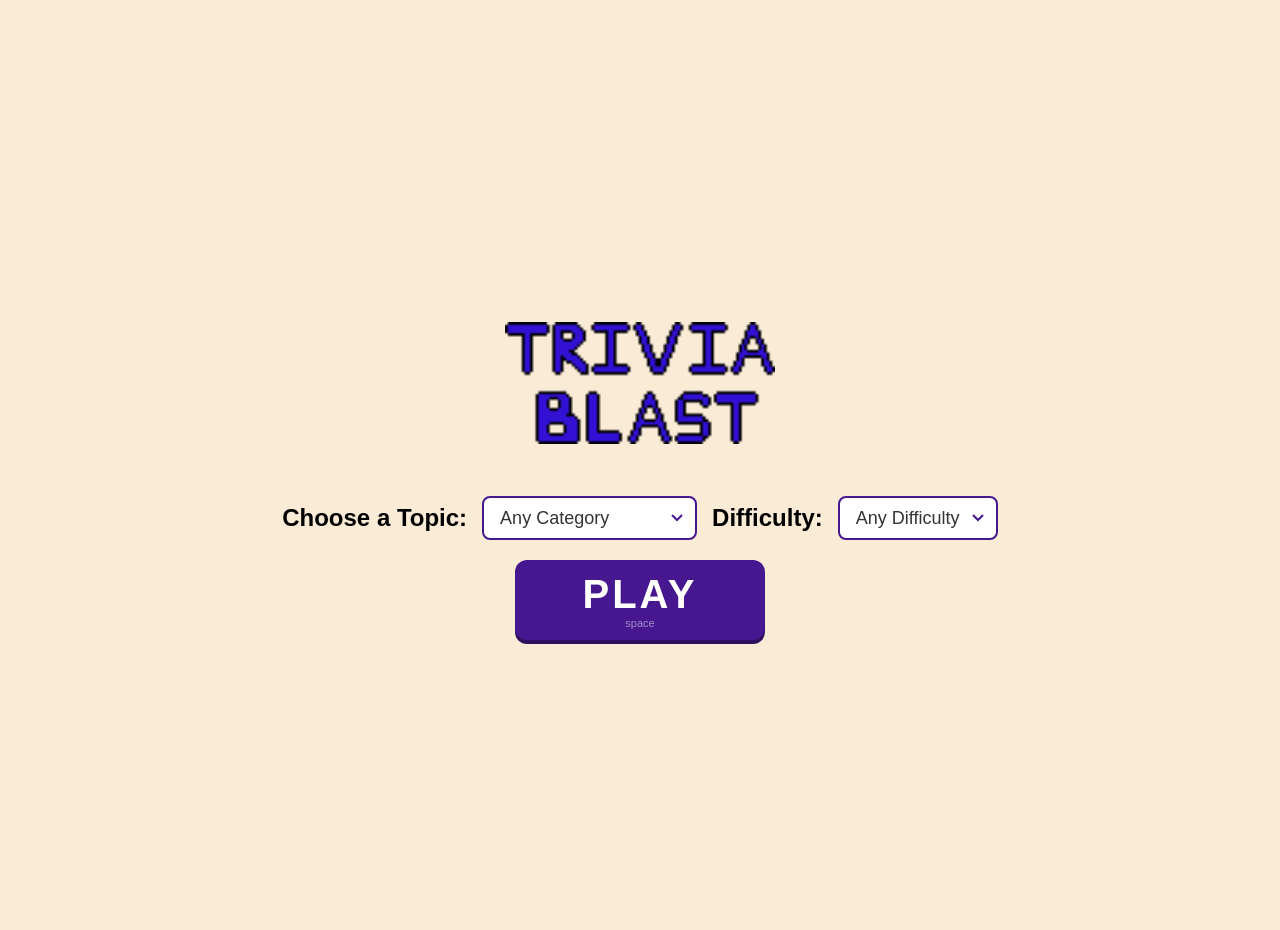
==== commit c74194c7: "Add keyboard hints on buttons and space bar shortcut" ====
--- a/index.html
+++ b/index.html
@@ -33,7 +33,7 @@
                     <option value="hard">Hard</option>
                 </select>
             </div>
-            <button id="btn1" onclick="initQuiz()">PLAY</button>
+            <button id="btn1" onclick="initQuiz()">PLAY<span class="key-hint-light">space</span></button>
         </main>
 
         <main id="game-container" style="display:none;">
@@ -83,7 +83,7 @@
                 <p id="final-score">Score: </p>
                 <p id="questions-correct">Correct Answers: </p>
                 <p id="high-score">Best Score: 0</p>
-                <button id="restart-btn" onclick="location.reload()">Play Again</button>
+                <button id="restart-btn" onclick="location.reload()">Play Again<span class="key-hint-light">space</span></button>
             </div>
         </main>
     </body>
--- a/style.css
+++ b/style.css
@@ -230,6 +230,28 @@
     background-color: #4c9aee;
 }
 
+.answer-btn {
+    position: relative;
+}
+
+.key-hint {
+    position: absolute;
+    bottom: 6px;
+    left: 50%;
+    transform: translateX(-50%);
+    font-size: 11px;
+    opacity: 0.4;
+    font-weight: normal;
+}
+
+.key-hint-light {
+    display: block;
+    font-size: 11px;
+    opacity: 0.5;
+    font-weight: normal;
+    letter-spacing: 0;
+}
+
 #btn1:hover{
     background-color: #5a1db3;
 }
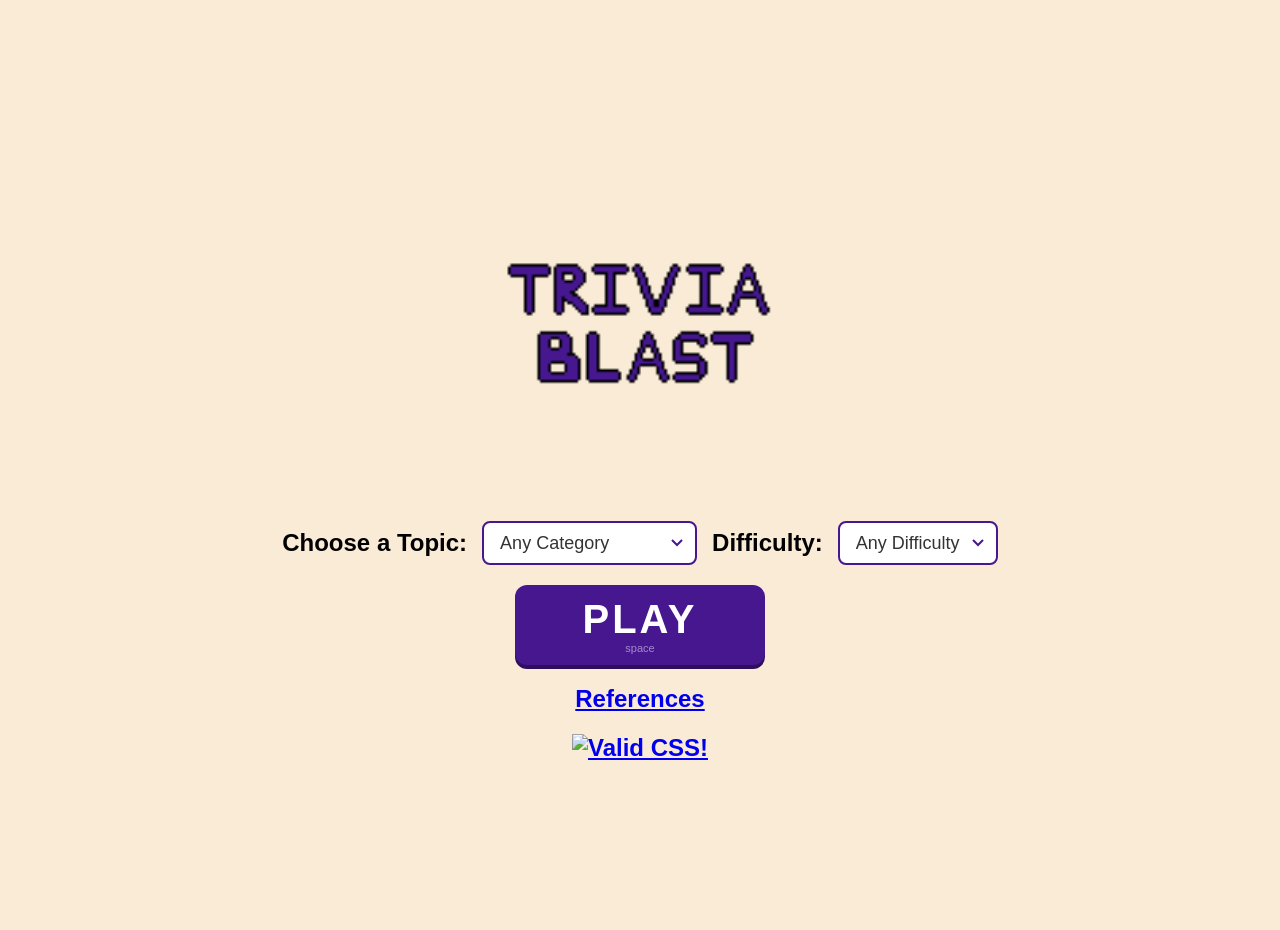
==== commit 4286cdf0: "Final Commit: Full accessibility, updated logo, favicon image, new JS page for modules, Streak GIF, " ====
--- a/index.html
+++ b/index.html
@@ -1,12 +1,12 @@
 <!DOCTYPE html>
 <html lang="en">
     <head>
-        <meta charset="utf-8" />
-        <meta name="viewport" content="width=device-width, initial-scale=1" />
-        <link rel="icon" href="images/favicon.ico" type="image/x-icon" />
+        <meta charset="utf-8" >
+        <meta name="viewport" content="width=device-width, initial-scale=1" >
+        <link rel="icon" href="images/favicon_logo.ico" type="image/x-icon" >
         <title>Trivia Blast</title>
-        <link rel="stylesheet" href="style.css"/>
-        <script src="script.js" defer></script>
+        <link rel="stylesheet" href="style.css">
+        <script type="module" src="script.js"></script>
     </head>
     <body class="overall_page">
 
@@ -34,25 +34,35 @@
                 </select>
             </div>
             <button id="btn1" onclick="initQuiz()">PLAY<span class="key-hint-light">space</span></button>
+            <a href="references.html">References</a>
+
+            <p>
+                <a href="https://jigsaw.w3.org/css-validator/check/referer">
+                    <img style="border:0;width:88px;height:31px"
+                        src="https://jigsaw.w3.org/css-validator/images/vcss"
+                        alt="Valid CSS!" >
+                </a>
+            </p>
+                        
         </main>
 
-        <main id="game-container" style="display:none;">
+        <div id="game-container" style="display:none;">
             <nav class="game-top-bar">
                 <img class="top-bar-logo" src="Images/logo.png" alt="Trivia Blast" style="visibility:hidden;">
                 <div id="timer-container">
                     <span id="timer">15</span>s
                 </div>
                 <div id="progress-container">
-                    <span class="progress-dot" aria-label="Question 1"></span>
-                    <span class="progress-dot" aria-label="Question 2"></span>
-                    <span class="progress-dot" aria-label="Question 3"></span>
-                    <span class="progress-dot" aria-label="Question 4"></span>
-                    <span class="progress-dot" aria-label="Question 5"></span>
-                    <span class="progress-dot" aria-label="Question 6"></span>
-                    <span class="progress-dot" aria-label="Question 7"></span>
-                    <span class="progress-dot" aria-label="Question 8"></span>
-                    <span class="progress-dot" aria-label="Question 9"></span>
-                    <span class="progress-dot" aria-label="Question 10"></span>
+                    <span role="alert" class="progress-dot" aria-label="Question 1"></span>
+                    <span role="alert" class="progress-dot" aria-label="Question 2"></span>
+                    <span role="alert" class="progress-dot" aria-label="Question 3"></span>
+                    <span role="alert" class="progress-dot" aria-label="Question 4"></span>
+                    <span role="alert" class="progress-dot" aria-label="Question 5"></span>
+                    <span role="alert" class="progress-dot" aria-label="Question 6"></span>
+                    <span role="alert" class="progress-dot" aria-label="Question 7"></span>
+                    <span role="alert" class="progress-dot" aria-label="Question 8"></span>
+                    <span role="alert" class="progress-dot" aria-label="Question 9"></span>
+                    <span role="alert" class="progress-dot" aria-label="Question 10"></span>
                 </div>
                 <div class="game-top-right">
                     <div id="score-container">Score: <span id="score">0</span></div>
@@ -69,15 +79,15 @@
                 <h2>Waiting for Question 1</h2>
             </section>
 
-            <section class="answers">
+            <div class="answers">
                 <button class="answer-btn">..</button>
                 <button class="answer-btn">..</button>
                 <button class="answer-btn">..</button>
                 <button class="answer-btn">..</button>
-            </section>
-        </main>
+            </div>
+        </div>
 
-        <main id="game-over-container" style="display:none;">
+        <div id="game-over-container" style="display:none;">
             <div class="final-scores-container">
                 <h2 id="game-over-heading">Game Over!</h2>
                 <p id="final-score">Score: </p>
@@ -85,6 +95,6 @@
                 <p id="high-score">Best Score: 0</p>
                 <button id="restart-btn" onclick="location.reload()">Play Again<span class="key-hint-light">space</span></button>
             </div>
-        </main>
+        </div>
     </body>
 </html>
--- a/style.css
+++ b/style.css
@@ -109,6 +109,7 @@
 
 #game-container {
   height: 100vh;
+  height: 100dvh;
   display: flex;
   flex-direction: column;
   overflow: hidden;
@@ -226,8 +227,13 @@
     font-weight: bold;
 }
 
-.answer-btn:hover {
-    background-color: #4c9aee;
+@media (hover: hover) {
+  .answer-btn:hover {
+      background-color: #4c9aee;
+  }
+  .answer-btn:focus{
+      background-color: #4c9aee;
+  }
 }
 
 .answer-btn {
@@ -260,6 +266,11 @@
     transform: translateY(2px);
     box-shadow: 0 2px 0 #2e0f5e;
 }
+
+#btn1:focus{
+    background-color: #5a1db3;
+}
+
 p{
     margin: 1px;
 }
@@ -423,6 +434,11 @@
     padding: 30px 40px;
     margin: 20px;
   }
+
+  .key-hint,
+  .key-hint-light {
+    display: none;
+  }
 }
 
 /* =============================================================
@@ -476,11 +492,19 @@
     grid-template-columns: 1fr;
     grid-template-rows: repeat(4, 1fr);
     padding: 5px 10px;
+    flex: 1;
+    min-height: 0;
   }
 
   .answer-btn {
     font-size: 14px;
-    padding: 10px;
+    padding: 8px;
+    min-height: 0;
+    overflow: hidden;
+  }
+
+  .question-banner {
+    flex: 0 0 auto;
   }
 
   .btn {
@@ -502,6 +526,7 @@
   #difficulty-select {
     font-size: 14px;
     padding: 8px 12px;
+    padding-right: 32px;
   }
 
   .final-scores-container {
@@ -518,4 +543,9 @@
     padding: 4px 10px;
     font-size: 12px;
   }
+
+  .key-hint,
+  .key-hint-light {
+    display: none;
+  }
 }
